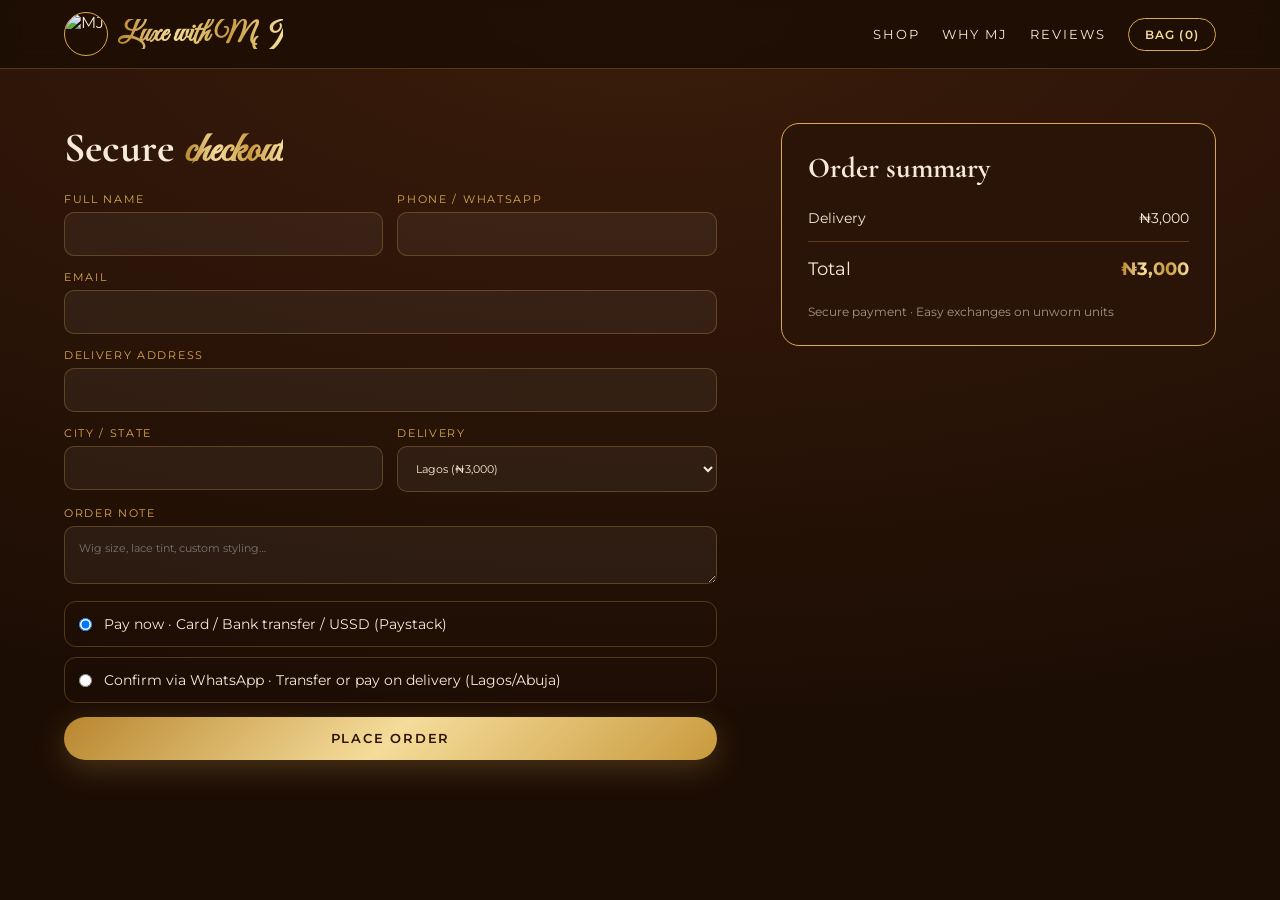
==== checkout.html @ c7fe9d9b "Add files via upload" ====
<!DOCTYPE html><html lang="en"><head><meta charset="utf-8"><meta name="viewport" content="width=device-width,initial-scale=1"><title>Checkout | Luxe with MJ</title>
<link rel="icon" href="assets/logo.jpeg"><link rel="stylesheet" href="style.css">
<link href="https://fonts.googleapis.com/css2?family=Cormorant+Garamond:wght@400;500;600&family=Great+Vibes&family=Montserrat:wght@400;500;600;700&display=swap" rel="stylesheet"></head><body>
<header><a class="brand" href="shop.html"><img src="assets/logo.jpeg" alt="MJ"><b class="script gold">Luxe with MJ</b></a><nav><a class="hide" href="shop.html#shop">Shop</a><a class="hide" href="shop.html#why">Why MJ</a><a class="hide" href="shop.html#love">Reviews</a><button class="cartbtn" onclick="location.href='shop.html'">BAG (<span class="cc">0</span>)</button></nav></header>
<div class="checkout"><form onsubmit="order(event)"><h1 class="serif" style="font-size:2.6rem">Secure <span class="script gold">checkout</span></h1>
<div class="two"><label>Full name<input name="name" required></label><label>Phone / WhatsApp<input name="phone" type="tel" required></label></div>
<label>Email<input name="email" type="email" required></label><label>Delivery address<input name="addr" required></label>
<div class="two"><label>City / State<input name="city" required></label><label>Delivery<select name="ship" id="ship"><option value="3000">Lagos (₦3,000)</option><option value="3500">Abuja (₦3,500)</option><option value="6500">Other states (₦6,500)</option><option value="0">Pickup (free)</option></select></label></div>
<label>Order note<textarea name="note" rows="2" placeholder="Wig size, lace tint, custom styling…"></textarea></label>
<div class="pay"><label><input type="radio" name="pay" value="paystack" checked> Pay now · Card / Bank transfer / USSD (Paystack)</label><label><input type="radio" name="pay" value="wa"> Confirm via WhatsApp · Transfer or pay on delivery (Lagos/Abuja)</label></div>
<button class="btn" type="submit">Place order</button></form>
<div class="summary"><h3 class="serif" style="font-size:1.8rem;margin-bottom:10px">Order summary</h3><div id="osum"></div><p style="font-size:.72rem;opacity:.6;margin-top:10px">Secure payment · Easy exchanges on unworn units</p></div></div>
<script src="https://js.paystack.co/v1/inline.js"></script><script src="script.js"></script>
<script>document.getElementById('drawer')||0</script></body></html>
---- style.css ----
:root{--bg:#1c0d04;--bg2:#2a1408;--gold:#d9a94f;--gold2:#f5dc9a;--cream:#f6ead6;--line:rgba(217,169,79,.28)}
*{box-sizing:border-box;margin:0;padding:0}html{scroll-behavior:smooth}
body{background:radial-gradient(120% 80% at 50% 0,#3a1c0b,var(--bg));color:var(--cream);font-family:'Montserrat',sans-serif;min-height:100vh}
a{color:inherit;text-decoration:none}
.gold{background:linear-gradient(90deg,#b8862e,#f5dc9a,#c99a3d,#f5dc9a);-webkit-background-clip:text;background-clip:text;color:transparent}
.script{font-family:'Great Vibes',cursive}.serif{font-family:'Cormorant Garamond',serif}
header{position:sticky;top:0;z-index:20;display:flex;align-items:center;justify-content:space-between;padding:12px 5vw;background:rgba(28,13,4,.85);backdrop-filter:blur(10px);border-bottom:1px solid var(--line)}
.brand{display:flex;align-items:center;gap:10px}.brand img{width:44px;height:44px;border-radius:50%;border:1px solid var(--gold)}
.brand b{font-size:1.9rem;line-height:1}
nav{display:flex;gap:22px;align-items:center;font-size:.8rem;letter-spacing:.15em;text-transform:uppercase}
.btn{display:inline-block;border:0;cursor:pointer;padding:14px 28px;border-radius:40px;font:600 .8rem 'Montserrat';letter-spacing:.14em;text-transform:uppercase;color:#2a1408;background:linear-gradient(135deg,#b8862e,#f5dc9a 50%,#c99a3d);box-shadow:0 8px 30px rgba(217,169,79,.25);transition:.3s}
.btn:hover{transform:translateY(-2px);box-shadow:0 12px 40px rgba(217,169,79,.45)}
.btn.ghost{background:none;color:var(--gold2);border:1px solid var(--gold);box-shadow:none}
.cartbtn{position:relative;cursor:pointer;background:none;border:1px solid var(--gold);color:var(--gold2);padding:8px 16px;border-radius:30px;font:600 .75rem Montserrat;letter-spacing:.1em}
.hero{display:grid;grid-template-columns:1.1fr .9fr;gap:4vw;align-items:center;padding:7vh 5vw;min-height:82vh;position:relative;overflow:hidden}
.hero h1{font-size:clamp(2.6rem,6vw,5.2rem);line-height:1.02;font-weight:500;margin:14px 0 18px}
.hero p{max-width:520px;line-height:1.8;opacity:.85;margin-bottom:28px}
.eyebrow{letter-spacing:.35em;font-size:.72rem;color:var(--gold)}
.ring{position:relative;aspect-ratio:1;max-width:520px;justify-self:center;width:100%}
.ring img,.ring video{width:100%;height:100%;object-fit:cover;border-radius:50%;border:3px solid var(--gold);box-shadow:0 0 80px rgba(217,169,79,.35);position:absolute;inset:0}
.ring::after{content:"";position:absolute;inset:-14px;border-radius:50%;border:1px dashed var(--line);animation:spin 40s linear infinite}
@keyframes spin{to{transform:rotate(360deg)}}
.strip{display:flex;justify-content:space-around;flex-wrap:wrap;gap:14px;padding:22px 5vw;border-block:1px solid var(--line);font-size:.75rem;letter-spacing:.2em;text-transform:uppercase;color:var(--gold2)}
section{padding:9vh 5vw}.title{text-align:center;margin-bottom:34px}.title h2{font-size:clamp(2rem,4vw,3.2rem);font-weight:500}
.chips{display:flex;gap:10px;justify-content:center;flex-wrap:wrap;margin-bottom:34px}
.chip{background:none;border:1px solid var(--line);color:var(--cream);padding:9px 20px;border-radius:30px;cursor:pointer;font:500 .75rem Montserrat;letter-spacing:.1em}
.chip.on,.chip:hover{background:var(--gold);color:#2a1408}
.grid{display:grid;grid-template-columns:repeat(auto-fill,minmax(250px,1fr));gap:26px}
.card{background:linear-gradient(180deg,#341a0b,#24110a);border:1px solid var(--line);border-radius:18px;overflow:hidden;transition:.35s}
.card:hover{transform:translateY(-8px);box-shadow:0 20px 50px rgba(0,0,0,.5);border-color:var(--gold)}
.pimg{aspect-ratio:4/5;position:relative;display:flex;align-items:center;justify-content:center;background-size:cover!important;background-position:center!important}
.pimg span{font-size:3rem;opacity:.35}.tag{position:absolute;top:12px;left:12px;background:var(--gold);color:#2a1408;font:700 .62rem Montserrat;letter-spacing:.12em;padding:5px 10px;border-radius:20px;text-transform:uppercase}
.pbody{padding:18px}.pbody h3{font:500 1.35rem 'Cormorant Garamond'}.pbody small{opacity:.6;font-size:.72rem;letter-spacing:.1em}
.prow{display:flex;justify-content:space-between;align-items:center;margin-top:14px}.price{font-weight:600;color:var(--gold2)}
.add{background:none;border:1px solid var(--gold);color:var(--gold2);width:40px;height:40px;border-radius:50%;font-size:1.3rem;cursor:pointer;transition:.3s}.add:hover{background:var(--gold);color:#2a1408}
.reasons{display:grid;grid-template-columns:repeat(auto-fit,minmax(220px,1fr));gap:22px;text-align:center}
.reasons div{padding:28px;border:1px solid var(--line);border-radius:18px}.reasons h4{font:500 1.5rem 'Cormorant Garamond';color:var(--gold2);margin-bottom:8px}.reasons p{font-size:.85rem;opacity:.75;line-height:1.7}
.reviews{display:grid;grid-template-columns:repeat(auto-fit,minmax(260px,1fr));gap:22px}
.reviews blockquote{padding:26px;border-left:2px solid var(--gold);background:rgba(255,255,255,.03);line-height:1.8;font-style:italic}.reviews cite{display:block;margin-top:10px;font-style:normal;font-size:.75rem;color:var(--gold);letter-spacing:.15em}
footer{text-align:center;padding:50px 5vw;border-top:1px solid var(--line);font-size:.8rem;opacity:.8;line-height:2}
#drawer{position:fixed;top:0;right:-440px;width:min(420px,100%);height:100%;background:#24110a;z-index:50;border-left:1px solid var(--gold);padding:24px;transition:.4s;display:flex;flex-direction:column}
#drawer.open{right:0}#shade{position:fixed;inset:0;background:rgba(0,0,0,.6);z-index:40;display:none}#shade.open{display:block}
.line{display:flex;justify-content:space-between;gap:10px;padding:14px 0;border-bottom:1px solid var(--line);font-size:.88rem}
.qty button{background:none;border:1px solid var(--line);color:var(--cream);width:26px;height:26px;border-radius:50%;cursor:pointer}
.items{flex:1;overflow:auto}.total{display:flex;justify-content:space-between;font-size:1.1rem;padding:16px 0}
.checkout{display:grid;grid-template-columns:1.2fr .8fr;gap:5vw;padding:6vh 5vw}
form{display:grid;gap:14px}label{font-size:.7rem;letter-spacing:.15em;text-transform:uppercase;color:var(--gold)}
input,select,textarea{width:100%;margin-top:6px;padding:14px;border-radius:10px;border:1px solid var(--line);background:rgba(255,255,255,.05);color:var(--cream);font:inherit}
input:focus,select:focus,textarea:focus{outline:0;border-color:var(--gold)}option{color:#000}
.two{display:grid;grid-template-columns:1fr 1fr;gap:14px}
.pay{display:grid;gap:10px}.pay label{display:flex;gap:12px;align-items:center;padding:14px;border:1px solid var(--line);border-radius:12px;color:var(--cream);text-transform:none;letter-spacing:0;font-size:.85rem;cursor:pointer}.pay input{width:auto;margin:0}
.summary{background:#2a1408;border:1px solid var(--gold);border-radius:18px;padding:26px;height:fit-content;position:sticky;top:90px}
.toast{position:fixed;bottom:24px;left:50%;transform:translateX(-50%) translateY(80px);background:var(--gold);color:#2a1408;padding:12px 24px;border-radius:30px;font-weight:600;font-size:.8rem;transition:.4s;z-index:99}.toast.show{transform:translateX(-50%)}
.reveal{opacity:0;transform:translateY(30px);transition:1s}.reveal.in{opacity:1;transform:none}
/* loader */
.loader{display:flex;flex-direction:column;align-items:center;justify-content:center;min-height:100vh;text-align:center;gap:18px;overflow:hidden}
.lg{position:relative;width:min(380px,78vw);aspect-ratio:1}.lg img{width:88%;margin:6%;border-radius:50%;opacity:0;animation:fade 1.6s .5s forwards}
.lg svg{position:absolute;inset:0;width:100%;height:100%;transform:rotate(-90deg)}.lg circle{fill:none;stroke:var(--gold);stroke-width:3;stroke-dasharray:1000;stroke-dashoffset:1000;animation:draw 2.6s ease forwards;filter:drop-shadow(0 0 8px var(--gold))}
@keyframes draw{to{stroke-dashoffset:0}}@keyframes fade{to{opacity:1}}
.bar{width:min(300px,70vw);height:2px;background:var(--line);overflow:hidden}.bar i{display:block;height:100%;width:0;background:var(--gold2);animation:load 3.6s ease forwards}@keyframes load{to{width:100%}}
.spark{position:fixed;width:4px;height:4px;border-radius:50%;background:var(--gold2);box-shadow:0 0 10px var(--gold);animation:rise linear infinite;opacity:0}@keyframes rise{10%{opacity:1}to{transform:translateY(-110vh);opacity:0}}
@media(max-width:800px){.hero,.checkout{grid-template-columns:1fr}.hero{text-align:center}.hero p{margin-inline:auto}nav a.hide{display:none}.summary{position:static}}
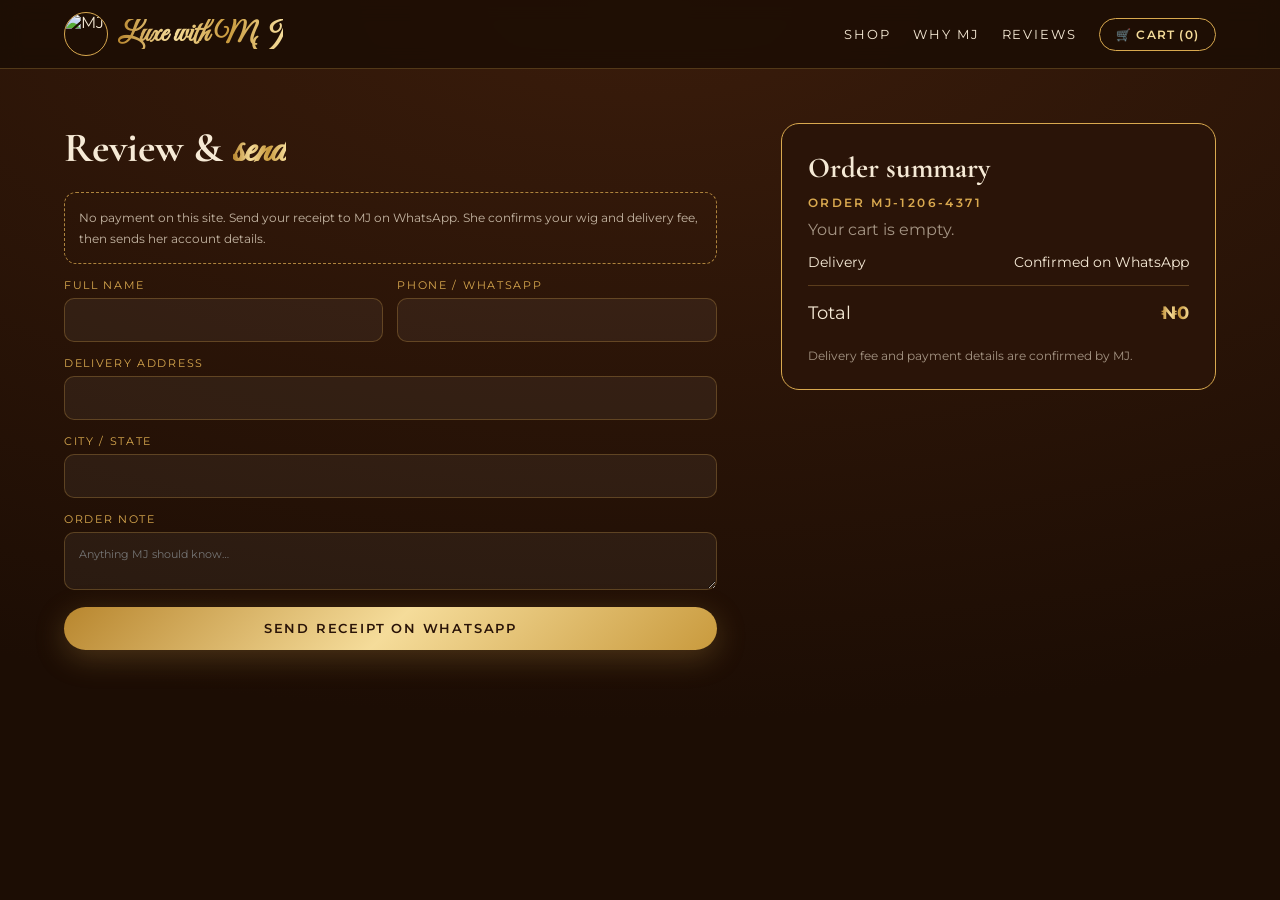
==== commit bdcdf204: "Add files via upload" ====
--- a/checkout.html
+++ b/checkout.html
@@ -1,14 +1,13 @@
 <!DOCTYPE html><html lang="en"><head><meta charset="utf-8"><meta name="viewport" content="width=device-width,initial-scale=1"><title>Checkout | Luxe with MJ</title>
 <link rel="icon" href="assets/logo.jpeg"><link rel="stylesheet" href="style.css">
 <link href="https://fonts.googleapis.com/css2?family=Cormorant+Garamond:wght@400;500;600&family=Great+Vibes&family=Montserrat:wght@400;500;600;700&display=swap" rel="stylesheet"></head><body>
-<header><a class="brand" href="shop.html"><img src="assets/logo.jpeg" alt="MJ"><b class="script gold">Luxe with MJ</b></a><nav><a class="hide" href="shop.html#shop">Shop</a><a class="hide" href="shop.html#why">Why MJ</a><a class="hide" href="shop.html#love">Reviews</a><button class="cartbtn" onclick="location.href='shop.html'">BAG (<span class="cc">0</span>)</button></nav></header>
-<div class="checkout"><form onsubmit="order(event)"><h1 class="serif" style="font-size:2.6rem">Secure <span class="script gold">checkout</span></h1>
+<header><a class="brand" href="shop.html"><img src="assets/logo.jpeg" alt="MJ"><b class="script gold">Luxe with MJ</b></a><nav><a class="hide" href="shop.html#shop">Shop</a><a class="hide" href="shop.html#why">Why MJ</a><a class="hide" href="shop.html#love">Reviews</a><button class="cartbtn" onclick="location.href='shop.html'">🛒 CART (<span class="cc">0</span>)</button></nav></header>
+<div class="checkout"><form onsubmit="order(event)"><h1 class="serif" style="font-size:2.6rem">Review &amp; <span class="script gold">send</span></h1>
+<p class="note">No payment on this site. Send your receipt to MJ on WhatsApp. She confirms your wig and delivery fee, then sends her account details.</p>
 <div class="two"><label>Full name<input name="name" required></label><label>Phone / WhatsApp<input name="phone" type="tel" required></label></div>
-<label>Email<input name="email" type="email" required></label><label>Delivery address<input name="addr" required></label>
-<div class="two"><label>City / State<input name="city" required></label><label>Delivery<select name="ship" id="ship"><option value="3000">Lagos (₦3,000)</option><option value="3500">Abuja (₦3,500)</option><option value="6500">Other states (₦6,500)</option><option value="0">Pickup (free)</option></select></label></div>
-<label>Order note<textarea name="note" rows="2" placeholder="Wig size, lace tint, custom styling…"></textarea></label>
-<div class="pay"><label><input type="radio" name="pay" value="paystack" checked> Pay now · Card / Bank transfer / USSD (Paystack)</label><label><input type="radio" name="pay" value="wa"> Confirm via WhatsApp · Transfer or pay on delivery (Lagos/Abuja)</label></div>
-<button class="btn" type="submit">Place order</button></form>
-<div class="summary"><h3 class="serif" style="font-size:1.8rem;margin-bottom:10px">Order summary</h3><div id="osum"></div><p style="font-size:.72rem;opacity:.6;margin-top:10px">Secure payment · Easy exchanges on unworn units</p></div></div>
-<script src="https://js.paystack.co/v1/inline.js"></script><script src="script.js"></script>
+<label>Delivery address<input name="addr" required></label><label>City / State<input name="city" required></label>
+<label>Order note<textarea name="note" rows="2" placeholder="Anything MJ should know…"></textarea></label>
+<button class="btn" type="submit">Send receipt on WhatsApp</button></form>
+<div class="summary"><h3 class="serif" style="font-size:1.8rem;margin-bottom:10px">Order summary</h3><div id="osum"></div><p style="font-size:.72rem;opacity:.6;margin-top:10px">Delivery fee and payment details are confirmed by MJ.</p></div></div>
+<script src="script.js"></script>
 <script>document.getElementById('drawer')||0</script></body></html>
--- a/style.css
+++ b/style.css
@@ -60,3 +60,16 @@
 .bar{width:min(300px,70vw);height:2px;background:var(--line);overflow:hidden}.bar i{display:block;height:100%;width:0;background:var(--gold2);animation:load 3.6s ease forwards}@keyframes load{to{width:100%}}
 .spark{position:fixed;width:4px;height:4px;border-radius:50%;background:var(--gold2);box-shadow:0 0 10px var(--gold);animation:rise linear infinite;opacity:0}@keyframes rise{10%{opacity:1}to{transform:translateY(-110vh);opacity:0}}
 @media(max-width:800px){.hero,.checkout{grid-template-columns:1fr}.hero{text-align:center}.hero p{margin-inline:auto}nav a.hide{display:none}.summary{position:static}}
+.spec{font-size:.72rem;opacity:.7;line-height:1.7;margin:6px 0 2px}
+.cl{background:rgba(217,169,79,.15);border:1px solid var(--line);padding:3px 10px;border-radius:20px;font-size:.62rem;color:var(--gold2);letter-spacing:.12em;white-space:nowrap}
+.pimg{background-color:#24110a}.note{font-size:.78rem;opacity:.75;line-height:1.7;padding:14px;border:1px dashed var(--gold);border-radius:12px}
+.rno{font:600 .75rem Montserrat;letter-spacing:.2em;color:var(--gold);margin-bottom:10px}
+.pimg{cursor:pointer}.pimg::after{content:"VIEW DETAILS";position:absolute;inset:auto 0 0 0;padding:14px;text-align:center;font:600 .68rem Montserrat;letter-spacing:.2em;color:var(--gold2);background:linear-gradient(transparent,rgba(20,8,2,.9));opacity:0;transition:.3s}.card:hover .pimg::after{opacity:1}
+.pbody h3{cursor:pointer}.pbody h3:hover{color:var(--gold2)}
+#modal{position:fixed;inset:0;z-index:70;background:rgba(10,4,1,.82);backdrop-filter:blur(6px);display:none;align-items:center;justify-content:center;padding:16px}#modal.open{display:flex}
+.mbox{position:relative;display:grid;grid-template-columns:1fr 1fr;width:min(940px,100%);max-height:92vh;overflow:auto;background:#24110a;border:1px solid var(--gold);border-radius:20px}
+.mimg{min-height:420px}.minfo{padding:34px}.minfo h2{font:500 2.1rem 'Cormorant Garamond';margin:8px 0}.big{font-size:1.5rem;margin-bottom:16px}
+.minfo table{width:100%;border-collapse:collapse;margin-bottom:16px;font-size:.85rem}.minfo td{padding:9px 0;border-bottom:1px solid var(--line)}.minfo td:first-child{opacity:.6;letter-spacing:.1em;font-size:.72rem;text-transform:uppercase}.minfo td:last-child{text-align:right}
+.alt{font-size:.8rem;margin-bottom:18px}.alt a{color:var(--gold2);cursor:pointer;text-decoration:underline}.mx{position:absolute;top:12px;right:12px;z-index:2;background:#24110a}
+.mbtns{display:flex;gap:10px;flex-wrap:wrap}
+@media(max-width:800px){.mbox{grid-template-columns:1fr}.mimg{min-height:340px}}
